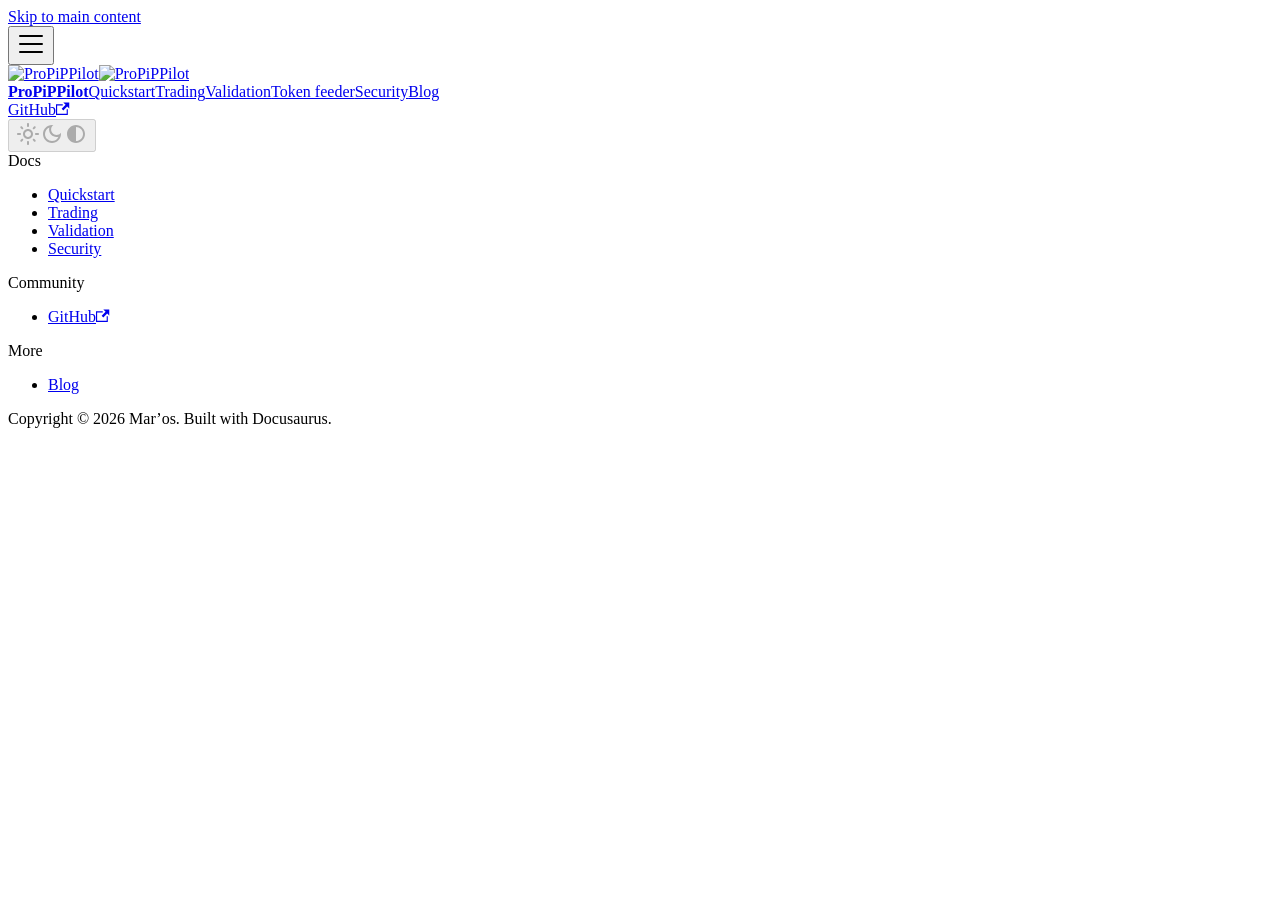
==== blog/index.html @ fd64e8b6 "Deploy ProPiPPilot site (Docusaurus static build)" ====
<!doctype html>
<html lang="en" dir="ltr" class="blog-wrapper blog-list-page plugin-blog plugin-id-default" data-has-hydrated="false">
<head>
<meta charset="UTF-8">
<meta name="generator" content="Docusaurus v3.10.2">
<title data-rh="true">Blog | ProPiPPilot</title><meta data-rh="true" name="viewport" content="width=device-width,initial-scale=1"><meta data-rh="true" name="twitter:card" content="summary_large_image"><meta data-rh="true" property="og:url" content="https://marcosadrados.github.io/docusuarus/blog"><meta data-rh="true" property="og:locale" content="en"><meta data-rh="true" name="docusaurus_locale" content="en"><meta data-rh="true" name="docsearch:language" content="en"><meta data-rh="true" property="og:title" content="Blog | ProPiPPilot"><meta data-rh="true" name="description" content="Blog"><meta data-rh="true" property="og:description" content="Blog"><meta data-rh="true" name="docusaurus_tag" content="blog_posts_list"><meta data-rh="true" name="docsearch:docusaurus_tag" content="blog_posts_list"><link data-rh="true" rel="icon" href="/docusuarus/img/favicon.svg"><link data-rh="true" rel="canonical" href="https://marcosadrados.github.io/docusuarus/blog"><link data-rh="true" rel="alternate" href="https://marcosadrados.github.io/docusuarus/blog" hreflang="en"><link data-rh="true" rel="alternate" href="https://marcosadrados.github.io/docusuarus/blog" hreflang="x-default"><script data-rh="true" type="application/ld+json">{"@context":"https://schema.org","@type":"Blog","@id":"https://marcosadrados.github.io/docusuarus/blog","mainEntityOfPage":"https://marcosadrados.github.io/docusuarus/blog","headline":"Blog","description":"Blog","blogPost":[]}</script><link rel="stylesheet" href="/docusuarus/assets/css/styles.459c5255.css">
<script src="/docusuarus/assets/js/runtime~main.b58a93b8.js" defer="defer"></script>
<script src="/docusuarus/assets/js/main.3e8acd59.js" defer="defer"></script>
</head>
<body>
<svg style="display: none;"><defs>
<symbol id="theme-svg-external-link" viewBox="0 0 24 24"><path fill="currentColor" d="M21 13v10h-21v-19h12v2h-10v15h17v-8h2zm3-12h-10.988l4.035 4-6.977 7.07 2.828 2.828 6.977-7.07 4.125 4.172v-11z"/></symbol>
</defs></svg>
<script>!function(){var t=function(){try{return new URLSearchParams(window.location.search).get("docusaurus-theme")}catch(t){}}()||function(){try{return window.localStorage.getItem("theme")}catch(t){}}();document.documentElement.setAttribute("data-theme",t||"light"),document.documentElement.setAttribute("data-theme-choice",t||"light")}(),function(){try{const c=new URLSearchParams(window.location.search).entries();for(var[t,e]of c)if(t.startsWith("docusaurus-data-")){var a=t.replace("docusaurus-data-","data-");document.documentElement.setAttribute(a,e)}}catch(t){}}()</script><div id="__docusaurus"><div role="region" aria-label="Skip to main content"><a class="skipToContent_fXgn" href="#__docusaurus_skipToContent_fallback">Skip to main content</a></div><nav aria-label="Main" class="theme-layout-navbar navbar navbar--fixed-top"><div class="navbar__inner"><div class="theme-layout-navbar-left navbar__items"><button aria-label="Toggle navigation bar" aria-expanded="false" class="navbar__toggle clean-btn" type="button"><svg width="30" height="30" viewBox="0 0 30 30" aria-hidden="true"><path stroke="currentColor" stroke-linecap="round" stroke-miterlimit="10" stroke-width="2" d="M4 7h22M4 15h22M4 23h22"></path></svg></button><a class="navbar__brand" href="/docusuarus/"><div class="navbar__logo"><img src="/docusuarus/img/logo.svg" alt="ProPiPPilot" class="themedComponent_mlkZ themedComponent--light_NVdE"><img src="/docusuarus/img/logo.svg" alt="ProPiPPilot" class="themedComponent_mlkZ themedComponent--dark_xIcU"></div><b class="navbar__title text--truncate">ProPiPPilot</b></a><a class="navbar__item navbar__link" href="/docusuarus/docs/intro">Quickstart</a><a class="navbar__item navbar__link" href="/docusuarus/docs/trading">Trading</a><a class="navbar__item navbar__link" href="/docusuarus/docs/validation">Validation</a><a class="navbar__item navbar__link" href="/docusuarus/docs/token-feeder">Token feeder</a><a class="navbar__item navbar__link" href="/docusuarus/docs/security">Security</a><a aria-current="page" class="navbar__item navbar__link navbar__link--active" href="/docusuarus/blog">Blog</a></div><div class="theme-layout-navbar-right navbar__items navbar__items--right"><a href="https://github.com/marcosadrados/docusuarus" target="_blank" rel="noopener noreferrer" class="navbar__item navbar__link">GitHub<svg width="13.5" height="13.5" aria-label="(opens in new tab)" class="iconExternalLink_nPIU"><use href="#theme-svg-external-link"></use></svg></a><div class="toggle_vylO colorModeToggle_DEke"><button class="clean-btn toggleButton_gllP toggleButtonDisabled_aARS" type="button" disabled="" title="system mode" aria-label="Switch between dark and light mode (currently system mode)"><svg viewBox="0 0 24 24" width="24" height="24" aria-hidden="true" class="toggleIcon_g3eP lightToggleIcon_pyhR"><path fill="currentColor" d="M12,9c1.65,0,3,1.35,3,3s-1.35,3-3,3s-3-1.35-3-3S10.35,9,12,9 M12,7c-2.76,0-5,2.24-5,5s2.24,5,5,5s5-2.24,5-5 S14.76,7,12,7L12,7z M2,13l2,0c0.55,0,1-0.45,1-1s-0.45-1-1-1l-2,0c-0.55,0-1,0.45-1,1S1.45,13,2,13z M20,13l2,0c0.55,0,1-0.45,1-1 s-0.45-1-1-1l-2,0c-0.55,0-1,0.45-1,1S19.45,13,20,13z M11,2v2c0,0.55,0.45,1,1,1s1-0.45,1-1V2c0-0.55-0.45-1-1-1S11,1.45,11,2z M11,20v2c0,0.55,0.45,1,1,1s1-0.45,1-1v-2c0-0.55-0.45-1-1-1C11.45,19,11,19.45,11,20z M5.99,4.58c-0.39-0.39-1.03-0.39-1.41,0 c-0.39,0.39-0.39,1.03,0,1.41l1.06,1.06c0.39,0.39,1.03,0.39,1.41,0s0.39-1.03,0-1.41L5.99,4.58z M18.36,16.95 c-0.39-0.39-1.03-0.39-1.41,0c-0.39,0.39-0.39,1.03,0,1.41l1.06,1.06c0.39,0.39,1.03,0.39,1.41,0c0.39-0.39,0.39-1.03,0-1.41 L18.36,16.95z M19.42,5.99c0.39-0.39,0.39-1.03,0-1.41c-0.39-0.39-1.03-0.39-1.41,0l-1.06,1.06c-0.39,0.39-0.39,1.03,0,1.41 s1.03,0.39,1.41,0L19.42,5.99z M7.05,18.36c0.39-0.39,0.39-1.03,0-1.41c-0.39-0.39-1.03-0.39-1.41,0l-1.06,1.06 c-0.39,0.39-0.39,1.03,0,1.41s1.03,0.39,1.41,0L7.05,18.36z"></path></svg><svg viewBox="0 0 24 24" width="24" height="24" aria-hidden="true" class="toggleIcon_g3eP darkToggleIcon_wfgR"><path fill="currentColor" d="M9.37,5.51C9.19,6.15,9.1,6.82,9.1,7.5c0,4.08,3.32,7.4,7.4,7.4c0.68,0,1.35-0.09,1.99-0.27C17.45,17.19,14.93,19,12,19 c-3.86,0-7-3.14-7-7C5,9.07,6.81,6.55,9.37,5.51z M12,3c-4.97,0-9,4.03-9,9s4.03,9,9,9s9-4.03,9-9c0-0.46-0.04-0.92-0.1-1.36 c-0.98,1.37-2.58,2.26-4.4,2.26c-2.98,0-5.4-2.42-5.4-5.4c0-1.81,0.89-3.42,2.26-4.4C12.92,3.04,12.46,3,12,3L12,3z"></path></svg><svg viewBox="0 0 24 24" width="24" height="24" aria-hidden="true" class="toggleIcon_g3eP systemToggleIcon_QzmC"><path fill="currentColor" d="m12 21c4.971 0 9-4.029 9-9s-4.029-9-9-9-9 4.029-9 9 4.029 9 9 9zm4.95-13.95c1.313 1.313 2.05 3.093 2.05 4.95s-0.738 3.637-2.05 4.95c-1.313 1.313-3.093 2.05-4.95 2.05v-14c1.857 0 3.637 0.737 4.95 2.05z"></path></svg></button></div><div class="navbarSearchContainer_Bca1"></div></div></div><div role="presentation" class="navbar-sidebar__backdrop"></div></nav><div id="__docusaurus_skipToContent_fallback" class="theme-layout-main main-wrapper mainWrapper_z2l0"><div class="container margin-vert--lg"><div class="row"><main class="col col--9 col--offset-1"><nav class="pagination-nav" aria-label="Blog list page navigation"></nav></main></div></div></div><footer class="theme-layout-footer footer footer--dark"><div class="container container-fluid"><div class="row footer__links"><div class="theme-layout-footer-column col footer__col"><div class="footer__title">Docs</div><ul class="footer__items clean-list"><li class="footer__item"><a class="footer__link-item" href="/docusuarus/docs/intro">Quickstart</a></li><li class="footer__item"><a class="footer__link-item" href="/docusuarus/docs/trading">Trading</a></li><li class="footer__item"><a class="footer__link-item" href="/docusuarus/docs/validation">Validation</a></li><li class="footer__item"><a class="footer__link-item" href="/docusuarus/docs/security">Security</a></li></ul></div><div class="theme-layout-footer-column col footer__col"><div class="footer__title">Community</div><ul class="footer__items clean-list"><li class="footer__item"><a href="https://github.com/marcosadrados/docusuarus" target="_blank" rel="noopener noreferrer" class="footer__link-item">GitHub<svg width="13.5" height="13.5" aria-label="(opens in new tab)" class="iconExternalLink_nPIU"><use href="#theme-svg-external-link"></use></svg></a></li></ul></div><div class="theme-layout-footer-column col footer__col"><div class="footer__title">More</div><ul class="footer__items clean-list"><li class="footer__item"><a class="footer__link-item" href="/docusuarus/blog">Blog</a></li></ul></div></div><div class="footer__bottom text--center"><div class="footer__copyright">Copyright © 2026 Mar’os. Built with Docusaurus.</div></div></div></footer></div>
</body>
</html>
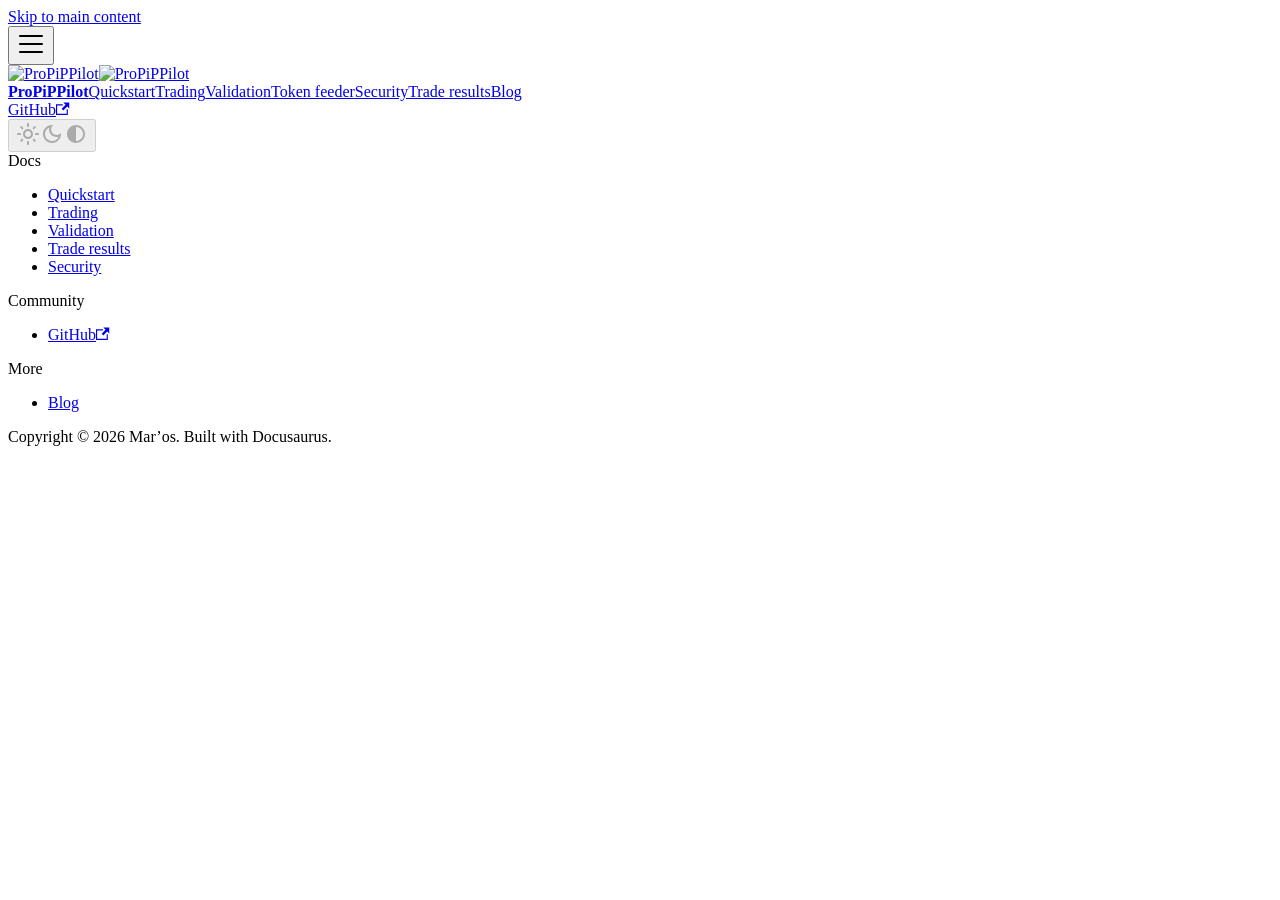
==== commit 916f8b9a: "feat(website): add Trade results doc (paper report) + Results nav link + homepage button - docs/pape" ====
--- a/blog/index.html
+++ b/blog/index.html
@@ -4,13 +4,13 @@
 <meta charset="UTF-8">
 <meta name="generator" content="Docusaurus v3.10.2">
 <title data-rh="true">Blog | ProPiPPilot</title><meta data-rh="true" name="viewport" content="width=device-width,initial-scale=1"><meta data-rh="true" name="twitter:card" content="summary_large_image"><meta data-rh="true" property="og:url" content="https://marcosadrados.github.io/docusuarus/blog"><meta data-rh="true" property="og:locale" content="en"><meta data-rh="true" name="docusaurus_locale" content="en"><meta data-rh="true" name="docsearch:language" content="en"><meta data-rh="true" property="og:title" content="Blog | ProPiPPilot"><meta data-rh="true" name="description" content="Blog"><meta data-rh="true" property="og:description" content="Blog"><meta data-rh="true" name="docusaurus_tag" content="blog_posts_list"><meta data-rh="true" name="docsearch:docusaurus_tag" content="blog_posts_list"><link data-rh="true" rel="icon" href="/docusuarus/img/favicon.svg"><link data-rh="true" rel="canonical" href="https://marcosadrados.github.io/docusuarus/blog"><link data-rh="true" rel="alternate" href="https://marcosadrados.github.io/docusuarus/blog" hreflang="en"><link data-rh="true" rel="alternate" href="https://marcosadrados.github.io/docusuarus/blog" hreflang="x-default"><script data-rh="true" type="application/ld+json">{"@context":"https://schema.org","@type":"Blog","@id":"https://marcosadrados.github.io/docusuarus/blog","mainEntityOfPage":"https://marcosadrados.github.io/docusuarus/blog","headline":"Blog","description":"Blog","blogPost":[]}</script><link rel="stylesheet" href="/docusuarus/assets/css/styles.459c5255.css">
-<script src="/docusuarus/assets/js/runtime~main.b58a93b8.js" defer="defer"></script>
-<script src="/docusuarus/assets/js/main.3e8acd59.js" defer="defer"></script>
+<script src="/docusuarus/assets/js/runtime~main.d3f72322.js" defer="defer"></script>
+<script src="/docusuarus/assets/js/main.9c9eb031.js" defer="defer"></script>
 </head>
 <body>
 <svg style="display: none;"><defs>
 <symbol id="theme-svg-external-link" viewBox="0 0 24 24"><path fill="currentColor" d="M21 13v10h-21v-19h12v2h-10v15h17v-8h2zm3-12h-10.988l4.035 4-6.977 7.07 2.828 2.828 6.977-7.07 4.125 4.172v-11z"/></symbol>
 </defs></svg>
-<script>!function(){var t=function(){try{return new URLSearchParams(window.location.search).get("docusaurus-theme")}catch(t){}}()||function(){try{return window.localStorage.getItem("theme")}catch(t){}}();document.documentElement.setAttribute("data-theme",t||"light"),document.documentElement.setAttribute("data-theme-choice",t||"light")}(),function(){try{const c=new URLSearchParams(window.location.search).entries();for(var[t,e]of c)if(t.startsWith("docusaurus-data-")){var a=t.replace("docusaurus-data-","data-");document.documentElement.setAttribute(a,e)}}catch(t){}}()</script><div id="__docusaurus"><div role="region" aria-label="Skip to main content"><a class="skipToContent_fXgn" href="#__docusaurus_skipToContent_fallback">Skip to main content</a></div><nav aria-label="Main" class="theme-layout-navbar navbar navbar--fixed-top"><div class="navbar__inner"><div class="theme-layout-navbar-left navbar__items"><button aria-label="Toggle navigation bar" aria-expanded="false" class="navbar__toggle clean-btn" type="button"><svg width="30" height="30" viewBox="0 0 30 30" aria-hidden="true"><path stroke="currentColor" stroke-linecap="round" stroke-miterlimit="10" stroke-width="2" d="M4 7h22M4 15h22M4 23h22"></path></svg></button><a class="navbar__brand" href="/docusuarus/"><div class="navbar__logo"><img src="/docusuarus/img/logo.svg" alt="ProPiPPilot" class="themedComponent_mlkZ themedComponent--light_NVdE"><img src="/docusuarus/img/logo.svg" alt="ProPiPPilot" class="themedComponent_mlkZ themedComponent--dark_xIcU"></div><b class="navbar__title text--truncate">ProPiPPilot</b></a><a class="navbar__item navbar__link" href="/docusuarus/docs/intro">Quickstart</a><a class="navbar__item navbar__link" href="/docusuarus/docs/trading">Trading</a><a class="navbar__item navbar__link" href="/docusuarus/docs/validation">Validation</a><a class="navbar__item navbar__link" href="/docusuarus/docs/token-feeder">Token feeder</a><a class="navbar__item navbar__link" href="/docusuarus/docs/security">Security</a><a aria-current="page" class="navbar__item navbar__link navbar__link--active" href="/docusuarus/blog">Blog</a></div><div class="theme-layout-navbar-right navbar__items navbar__items--right"><a href="https://github.com/marcosadrados/docusuarus" target="_blank" rel="noopener noreferrer" class="navbar__item navbar__link">GitHub<svg width="13.5" height="13.5" aria-label="(opens in new tab)" class="iconExternalLink_nPIU"><use href="#theme-svg-external-link"></use></svg></a><div class="toggle_vylO colorModeToggle_DEke"><button class="clean-btn toggleButton_gllP toggleButtonDisabled_aARS" type="button" disabled="" title="system mode" aria-label="Switch between dark and light mode (currently system mode)"><svg viewBox="0 0 24 24" width="24" height="24" aria-hidden="true" class="toggleIcon_g3eP lightToggleIcon_pyhR"><path fill="currentColor" d="M12,9c1.65,0,3,1.35,3,3s-1.35,3-3,3s-3-1.35-3-3S10.35,9,12,9 M12,7c-2.76,0-5,2.24-5,5s2.24,5,5,5s5-2.24,5-5 S14.76,7,12,7L12,7z M2,13l2,0c0.55,0,1-0.45,1-1s-0.45-1-1-1l-2,0c-0.55,0-1,0.45-1,1S1.45,13,2,13z M20,13l2,0c0.55,0,1-0.45,1-1 s-0.45-1-1-1l-2,0c-0.55,0-1,0.45-1,1S19.45,13,20,13z M11,2v2c0,0.55,0.45,1,1,1s1-0.45,1-1V2c0-0.55-0.45-1-1-1S11,1.45,11,2z M11,20v2c0,0.55,0.45,1,1,1s1-0.45,1-1v-2c0-0.55-0.45-1-1-1C11.45,19,11,19.45,11,20z M5.99,4.58c-0.39-0.39-1.03-0.39-1.41,0 c-0.39,0.39-0.39,1.03,0,1.41l1.06,1.06c0.39,0.39,1.03,0.39,1.41,0s0.39-1.03,0-1.41L5.99,4.58z M18.36,16.95 c-0.39-0.39-1.03-0.39-1.41,0c-0.39,0.39-0.39,1.03,0,1.41l1.06,1.06c0.39,0.39,1.03,0.39,1.41,0c0.39-0.39,0.39-1.03,0-1.41 L18.36,16.95z M19.42,5.99c0.39-0.39,0.39-1.03,0-1.41c-0.39-0.39-1.03-0.39-1.41,0l-1.06,1.06c-0.39,0.39-0.39,1.03,0,1.41 s1.03,0.39,1.41,0L19.42,5.99z M7.05,18.36c0.39-0.39,0.39-1.03,0-1.41c-0.39-0.39-1.03-0.39-1.41,0l-1.06,1.06 c-0.39,0.39-0.39,1.03,0,1.41s1.03,0.39,1.41,0L7.05,18.36z"></path></svg><svg viewBox="0 0 24 24" width="24" height="24" aria-hidden="true" class="toggleIcon_g3eP darkToggleIcon_wfgR"><path fill="currentColor" d="M9.37,5.51C9.19,6.15,9.1,6.82,9.1,7.5c0,4.08,3.32,7.4,7.4,7.4c0.68,0,1.35-0.09,1.99-0.27C17.45,17.19,14.93,19,12,19 c-3.86,0-7-3.14-7-7C5,9.07,6.81,6.55,9.37,5.51z M12,3c-4.97,0-9,4.03-9,9s4.03,9,9,9s9-4.03,9-9c0-0.46-0.04-0.92-0.1-1.36 c-0.98,1.37-2.58,2.26-4.4,2.26c-2.98,0-5.4-2.42-5.4-5.4c0-1.81,0.89-3.42,2.26-4.4C12.92,3.04,12.46,3,12,3L12,3z"></path></svg><svg viewBox="0 0 24 24" width="24" height="24" aria-hidden="true" class="toggleIcon_g3eP systemToggleIcon_QzmC"><path fill="currentColor" d="m12 21c4.971 0 9-4.029 9-9s-4.029-9-9-9-9 4.029-9 9 4.029 9 9 9zm4.95-13.95c1.313 1.313 2.05 3.093 2.05 4.95s-0.738 3.637-2.05 4.95c-1.313 1.313-3.093 2.05-4.95 2.05v-14c1.857 0 3.637 0.737 4.95 2.05z"></path></svg></button></div><div class="navbarSearchContainer_Bca1"></div></div></div><div role="presentation" class="navbar-sidebar__backdrop"></div></nav><div id="__docusaurus_skipToContent_fallback" class="theme-layout-main main-wrapper mainWrapper_z2l0"><div class="container margin-vert--lg"><div class="row"><main class="col col--9 col--offset-1"><nav class="pagination-nav" aria-label="Blog list page navigation"></nav></main></div></div></div><footer class="theme-layout-footer footer footer--dark"><div class="container container-fluid"><div class="row footer__links"><div class="theme-layout-footer-column col footer__col"><div class="footer__title">Docs</div><ul class="footer__items clean-list"><li class="footer__item"><a class="footer__link-item" href="/docusuarus/docs/intro">Quickstart</a></li><li class="footer__item"><a class="footer__link-item" href="/docusuarus/docs/trading">Trading</a></li><li class="footer__item"><a class="footer__link-item" href="/docusuarus/docs/validation">Validation</a></li><li class="footer__item"><a class="footer__link-item" href="/docusuarus/docs/security">Security</a></li></ul></div><div class="theme-layout-footer-column col footer__col"><div class="footer__title">Community</div><ul class="footer__items clean-list"><li class="footer__item"><a href="https://github.com/marcosadrados/docusuarus" target="_blank" rel="noopener noreferrer" class="footer__link-item">GitHub<svg width="13.5" height="13.5" aria-label="(opens in new tab)" class="iconExternalLink_nPIU"><use href="#theme-svg-external-link"></use></svg></a></li></ul></div><div class="theme-layout-footer-column col footer__col"><div class="footer__title">More</div><ul class="footer__items clean-list"><li class="footer__item"><a class="footer__link-item" href="/docusuarus/blog">Blog</a></li></ul></div></div><div class="footer__bottom text--center"><div class="footer__copyright">Copyright © 2026 Mar’os. Built with Docusaurus.</div></div></div></footer></div>
+<script>!function(){var t=function(){try{return new URLSearchParams(window.location.search).get("docusaurus-theme")}catch(t){}}()||function(){try{return window.localStorage.getItem("theme")}catch(t){}}();document.documentElement.setAttribute("data-theme",t||"light"),document.documentElement.setAttribute("data-theme-choice",t||"light")}(),function(){try{const c=new URLSearchParams(window.location.search).entries();for(var[t,e]of c)if(t.startsWith("docusaurus-data-")){var a=t.replace("docusaurus-data-","data-");document.documentElement.setAttribute(a,e)}}catch(t){}}()</script><div id="__docusaurus"><div role="region" aria-label="Skip to main content"><a class="skipToContent_fXgn" href="#__docusaurus_skipToContent_fallback">Skip to main content</a></div><nav aria-label="Main" class="theme-layout-navbar navbar navbar--fixed-top"><div class="navbar__inner"><div class="theme-layout-navbar-left navbar__items"><button aria-label="Toggle navigation bar" aria-expanded="false" class="navbar__toggle clean-btn" type="button"><svg width="30" height="30" viewBox="0 0 30 30" aria-hidden="true"><path stroke="currentColor" stroke-linecap="round" stroke-miterlimit="10" stroke-width="2" d="M4 7h22M4 15h22M4 23h22"></path></svg></button><a class="navbar__brand" href="/docusuarus/"><div class="navbar__logo"><img src="/docusuarus/img/logo.svg" alt="ProPiPPilot" class="themedComponent_mlkZ themedComponent--light_NVdE"><img src="/docusuarus/img/logo.svg" alt="ProPiPPilot" class="themedComponent_mlkZ themedComponent--dark_xIcU"></div><b class="navbar__title text--truncate">ProPiPPilot</b></a><a class="navbar__item navbar__link" href="/docusuarus/docs/intro">Quickstart</a><a class="navbar__item navbar__link" href="/docusuarus/docs/trading">Trading</a><a class="navbar__item navbar__link" href="/docusuarus/docs/validation">Validation</a><a class="navbar__item navbar__link" href="/docusuarus/docs/token-feeder">Token feeder</a><a class="navbar__item navbar__link" href="/docusuarus/docs/security">Security</a><a class="navbar__item navbar__link" href="/docusuarus/docs/paper">Trade results</a><a aria-current="page" class="navbar__item navbar__link navbar__link--active" href="/docusuarus/blog">Blog</a></div><div class="theme-layout-navbar-right navbar__items navbar__items--right"><a href="https://github.com/marcosadrados/docusuarus" target="_blank" rel="noopener noreferrer" class="navbar__item navbar__link">GitHub<svg width="13.5" height="13.5" aria-label="(opens in new tab)" class="iconExternalLink_nPIU"><use href="#theme-svg-external-link"></use></svg></a><div class="toggle_vylO colorModeToggle_DEke"><button class="clean-btn toggleButton_gllP toggleButtonDisabled_aARS" type="button" disabled="" title="system mode" aria-label="Switch between dark and light mode (currently system mode)"><svg viewBox="0 0 24 24" width="24" height="24" aria-hidden="true" class="toggleIcon_g3eP lightToggleIcon_pyhR"><path fill="currentColor" d="M12,9c1.65,0,3,1.35,3,3s-1.35,3-3,3s-3-1.35-3-3S10.35,9,12,9 M12,7c-2.76,0-5,2.24-5,5s2.24,5,5,5s5-2.24,5-5 S14.76,7,12,7L12,7z M2,13l2,0c0.55,0,1-0.45,1-1s-0.45-1-1-1l-2,0c-0.55,0-1,0.45-1,1S1.45,13,2,13z M20,13l2,0c0.55,0,1-0.45,1-1 s-0.45-1-1-1l-2,0c-0.55,0-1,0.45-1,1S19.45,13,20,13z M11,2v2c0,0.55,0.45,1,1,1s1-0.45,1-1V2c0-0.55-0.45-1-1-1S11,1.45,11,2z M11,20v2c0,0.55,0.45,1,1,1s1-0.45,1-1v-2c0-0.55-0.45-1-1-1C11.45,19,11,19.45,11,20z M5.99,4.58c-0.39-0.39-1.03-0.39-1.41,0 c-0.39,0.39-0.39,1.03,0,1.41l1.06,1.06c0.39,0.39,1.03,0.39,1.41,0s0.39-1.03,0-1.41L5.99,4.58z M18.36,16.95 c-0.39-0.39-1.03-0.39-1.41,0c-0.39,0.39-0.39,1.03,0,1.41l1.06,1.06c0.39,0.39,1.03,0.39,1.41,0c0.39-0.39,0.39-1.03,0-1.41 L18.36,16.95z M19.42,5.99c0.39-0.39,0.39-1.03,0-1.41c-0.39-0.39-1.03-0.39-1.41,0l-1.06,1.06c-0.39,0.39-0.39,1.03,0,1.41 s1.03,0.39,1.41,0L19.42,5.99z M7.05,18.36c0.39-0.39,0.39-1.03,0-1.41c-0.39-0.39-1.03-0.39-1.41,0l-1.06,1.06 c-0.39,0.39-0.39,1.03,0,1.41s1.03,0.39,1.41,0L7.05,18.36z"></path></svg><svg viewBox="0 0 24 24" width="24" height="24" aria-hidden="true" class="toggleIcon_g3eP darkToggleIcon_wfgR"><path fill="currentColor" d="M9.37,5.51C9.19,6.15,9.1,6.82,9.1,7.5c0,4.08,3.32,7.4,7.4,7.4c0.68,0,1.35-0.09,1.99-0.27C17.45,17.19,14.93,19,12,19 c-3.86,0-7-3.14-7-7C5,9.07,6.81,6.55,9.37,5.51z M12,3c-4.97,0-9,4.03-9,9s4.03,9,9,9s9-4.03,9-9c0-0.46-0.04-0.92-0.1-1.36 c-0.98,1.37-2.58,2.26-4.4,2.26c-2.98,0-5.4-2.42-5.4-5.4c0-1.81,0.89-3.42,2.26-4.4C12.92,3.04,12.46,3,12,3L12,3z"></path></svg><svg viewBox="0 0 24 24" width="24" height="24" aria-hidden="true" class="toggleIcon_g3eP systemToggleIcon_QzmC"><path fill="currentColor" d="m12 21c4.971 0 9-4.029 9-9s-4.029-9-9-9-9 4.029-9 9 4.029 9 9 9zm4.95-13.95c1.313 1.313 2.05 3.093 2.05 4.95s-0.738 3.637-2.05 4.95c-1.313 1.313-3.093 2.05-4.95 2.05v-14c1.857 0 3.637 0.737 4.95 2.05z"></path></svg></button></div><div class="navbarSearchContainer_Bca1"></div></div></div><div role="presentation" class="navbar-sidebar__backdrop"></div></nav><div id="__docusaurus_skipToContent_fallback" class="theme-layout-main main-wrapper mainWrapper_z2l0"><div class="container margin-vert--lg"><div class="row"><main class="col col--9 col--offset-1"><nav class="pagination-nav" aria-label="Blog list page navigation"></nav></main></div></div></div><footer class="theme-layout-footer footer footer--dark"><div class="container container-fluid"><div class="row footer__links"><div class="theme-layout-footer-column col footer__col"><div class="footer__title">Docs</div><ul class="footer__items clean-list"><li class="footer__item"><a class="footer__link-item" href="/docusuarus/docs/intro">Quickstart</a></li><li class="footer__item"><a class="footer__link-item" href="/docusuarus/docs/trading">Trading</a></li><li class="footer__item"><a class="footer__link-item" href="/docusuarus/docs/validation">Validation</a></li><li class="footer__item"><a class="footer__link-item" href="/docusuarus/docs/paper">Trade results</a></li><li class="footer__item"><a class="footer__link-item" href="/docusuarus/docs/security">Security</a></li></ul></div><div class="theme-layout-footer-column col footer__col"><div class="footer__title">Community</div><ul class="footer__items clean-list"><li class="footer__item"><a href="https://github.com/marcosadrados/docusuarus" target="_blank" rel="noopener noreferrer" class="footer__link-item">GitHub<svg width="13.5" height="13.5" aria-label="(opens in new tab)" class="iconExternalLink_nPIU"><use href="#theme-svg-external-link"></use></svg></a></li></ul></div><div class="theme-layout-footer-column col footer__col"><div class="footer__title">More</div><ul class="footer__items clean-list"><li class="footer__item"><a class="footer__link-item" href="/docusuarus/blog">Blog</a></li></ul></div></div><div class="footer__bottom text--center"><div class="footer__copyright">Copyright © 2026 Mar’os. Built with Docusaurus.</div></div></div></footer></div>
 </body>
 </html>
